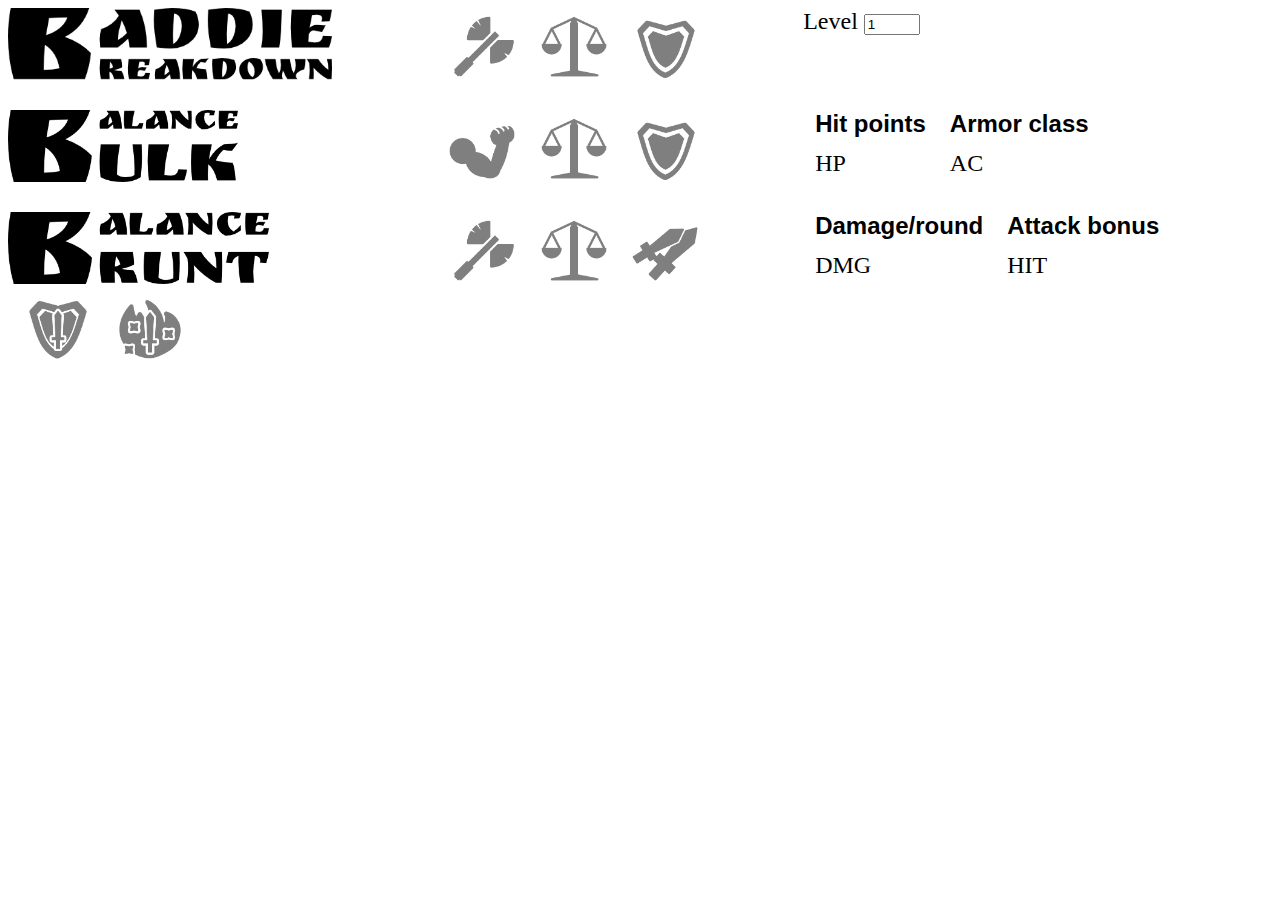
==== index.html @ 99aca8e4 "rename index page" ====
<!DOCTYPE html>
<html>

<head>
    <meta content="text/html" charset="UTF-8">
    <meta name="viewport" content="width-device-width, initial-scale=1.0">
    <title>Baddie Build and Get Hit!</title>
    <link rel="stylesheet" href="./styles.css">
    <link rel="shortcut icon" type="image/png" href="Icon Fist.png">
</head>

<body>
    <div id="calc_zone">
        <img class="quip" id="quip_level" src="Quip Level.png">

        <span id="focus_box_level">
            <label class="radio">
                <span class="radio_input">
                    <input type="radio" name="stat_focus" id="focus_off" onchange="update()">
                    <span class="radio_control"><img src="Icon Axe.png"></span>
                </span>
            </label>

            <label class="radio">
                <span class="radio_input">
                    <input type="radio" name="stat_focus" id="focus_mid" checked="y" onchange="update()">
                    <span class="radio_control"><img src="Icon Scales.png"></span>
                </span>
            </label>

            <label class="radio">
                <span class="radio_input">
                    <input type="radio" name="stat_focus" id="focus_def" onchange="update()">
                    <span class="radio_control"><img src="Icon Shield.png"></span>
                </span>
            </label>
        </span>

        <span id="entry_level" class="entry">
            <label for="level_input">Level</label>
            <input id="level_input" type="number" value=1 min=-3 max=30 step=1 onchange="update()">
        </span>

        <img class="quip" id="quip_def" src="Quip Bulk.png">

        <span id="focus_box_def">
            <label class="radio">
                <span class="radio_input">
                    <input type="radio" name="def_focus" id="focus_hp" onchange="update()">
                    <span class="radio_control"><img src="Icon Fist.png"></span>
                </span>
            </label>

            <label class="radio">
                <span class="radio_input">
                    <input type="radio" name="def_focus" id="focus_mid" checked="y" onchange="update()">
                    <span class="radio_control"><img src="Icon Scales.png"></span>
                </span>
            </label>

            <label class="radio">
                <span class="radio_input">
                    <input type="radio" name="def_focus" id="focus_ac" onchange="update()">
                    <span class="radio_control"><img src="Icon Shield.png"></span>
                </span>
            </label>
        </span>

        <span class="disp">
            <span class="labeled_val">
                <label class="label" id="label_hp">Hit points</label>
                <label class="value" id="hp_disp">HP</label>
            </span>

            <span class="labeled_val">
                <label class="label" id="label_ac">Armor class</label>
                <label class="value" id="ac_disp">AC</label>
            </span>
        </span>

        <img class="quip" id="quip_off" src="Quip Brunt.png">

        <span id="focus_box_off">
            <label class="radio">
                <span class="radio_input">
                    <input type="radio" name="off_focus" id="focus_dmg" onchange="update()">
                    <span class="radio_control"><img src="Icon Axe.png"></span>
                </span>
            </label>

            <label class="radio">
                <span class="radio_input">
                    <input type="radio" name="off_focus" id="focus_mid" checked="y" onchange="update()">
                    <span class="radio_control"><img src="Icon Scales.png"></span>
                </span>
            </label>

            <label class="radio">
                <span class="radio_input">
                    <input type="radio" name="off_focus" id="focus_hit" onchange="update()">
                    <span class="radio_control"><img src="Icon Daggers.png"></span>
                </span>
            </label>
        </span>

        <span class="disp">
            <span class="labeled_val">
                <label class="label" id="label_dmg">Damage/round</label>
                <label class="value" id="dmg_disp">DMG</label>
            </span>

            <span class="labeled_val">
                <label class="label" id="label_hit">Attack bonus</label>
                <label class="value" id="hit_disp">HIT</label>
            </span>
        </span>
    </div>

    <div id="sys_switch">
        <label class="radio">
            <span class="radio_input">
                <input type="radio" name="sys_switch" id="sys_lomag" onchange="update()" checked="y">
                <span class="radio_control"><img src="Icon Lowmagic.png"></span>
            </span>
        </label>

        <label class="radio">
            <span class="radio_input">
                <input type="radio" name="sys_switch" id="sys_himag" onchange="update()">
                <span class="radio_control"><img src="Icon Highmagic.png"></span>
            </span>
        </label>
    </div>

    <script src="./calc.js"></script>
</body>

</html>
---- styles.css ----
html {
    box-sizing: border-box;
    font-size: 2.4vw;
}

/* grid layout */

#calc_zone {
    display: grid;
    grid-template-columns: auto auto;
    grid-template-rows: auto auto auto auto auto auto;
    grid-template-areas:
        "quip_level buttons_level"
        ". entry_level"
        "quip_def buttons_def"
        ". disp_def"
        "quip_off buttons_off"
        ". disp_off";
    gap: 1rem 0;
}

#calc_zone > #quip_level {
    grid-area: quip_level;
}

#calc_zone > #quip_def {
    grid-area: quip_def;
}

#calc_zone > #quip_off {
    grid-area: quip_off;
}

#calc_zone > #focus_box_level {
    grid-area: buttons_level;
}

#calc_zone > #focus_box_def {
    grid-area: buttons_def;
}

#calc_zone > #focus_box_off {
    grid-area: buttons_off;
}

#calc_zone > #entry_level {
    grid-area: entry_level;
}

#calc_zone > #disp_def {
    grid-area: disp_def;
}

#calc_zone > #disp_off {
    grid-area: disp_off;
}

@media all and (min-width: 1000px) {
    html { font-size: 24px; }
    #calc_zone {
        grid-template-columns: auto auto auto;
        grid-template-rows: auto auto auto;
        grid-template-areas:
            "quip_level buttons_level entry_level"
            "quip_def buttons_def disp_def"
            "quip_off buttons_off disp_off";
    }
}
@media all and (max-width: 520px) {
    html{ font-size: 18px; }
    #calc_zone {
        grid-template-columns: auto;
        grid-template-rows: auto auto auto auto auto auto auto auto auto;
        grid-template-areas:
            "quip_level"
            "buttons_level"
            "entry_level"
            "quip_def"
            "buttons_def"
            "disp_def"
            "quip_off"
            "buttons_off"
            "disp_off";
    }
}

/* TODO remove */
/* div {
    border: 1px solid salmon;
}
span {
    border: 1px solid dodgerblue;
} */

/* styling */

#calc_zone > .quip {
    height: 3rem;
}

#calc_zone > .disp {
    display: flex;
}

#calc_zone > .disp > .labeled_val {
    display: grid;
    margin: 0 0.5rem;
    grid-template-columns: auto;
    grid-template-rows: auto auto;
}

#calc_zone > .disp > .labeled_val > .label {
    font-family: Arial, Helvetica, sans-serif;
    font-weight: bolder;
}

/*
    radio buttons, and everything
    tangentially related
*/

@keyframes button_hover_fade_in {
    to { opacity: 100%; }
}

@keyframes button_check_fade_in {
    to { opacity: 100%; background-color: pink; border-radius: 1rem; }
}

.radio > .radio_input > .radio_control {
    display: inline-block;
    opacity: 50%;
    border-radius: 2rem;
}

.radio > .radio_input > .radio_control > img {
    width: 3rem;
}

.radio > .radio_input > input:hover + .radio_control {
    animation: button_hover_fade_in 200ms;
    animation-fill-mode: forwards;
}

.radio > .radio_input > input:checked + .radio_control {
    animation: button_check_fade_in 200ms;
    animation-fill-mode: forwards;
}

.radio > .radio_input > input {
    opacity: 0;
    width: 0;
    height: 0;
}
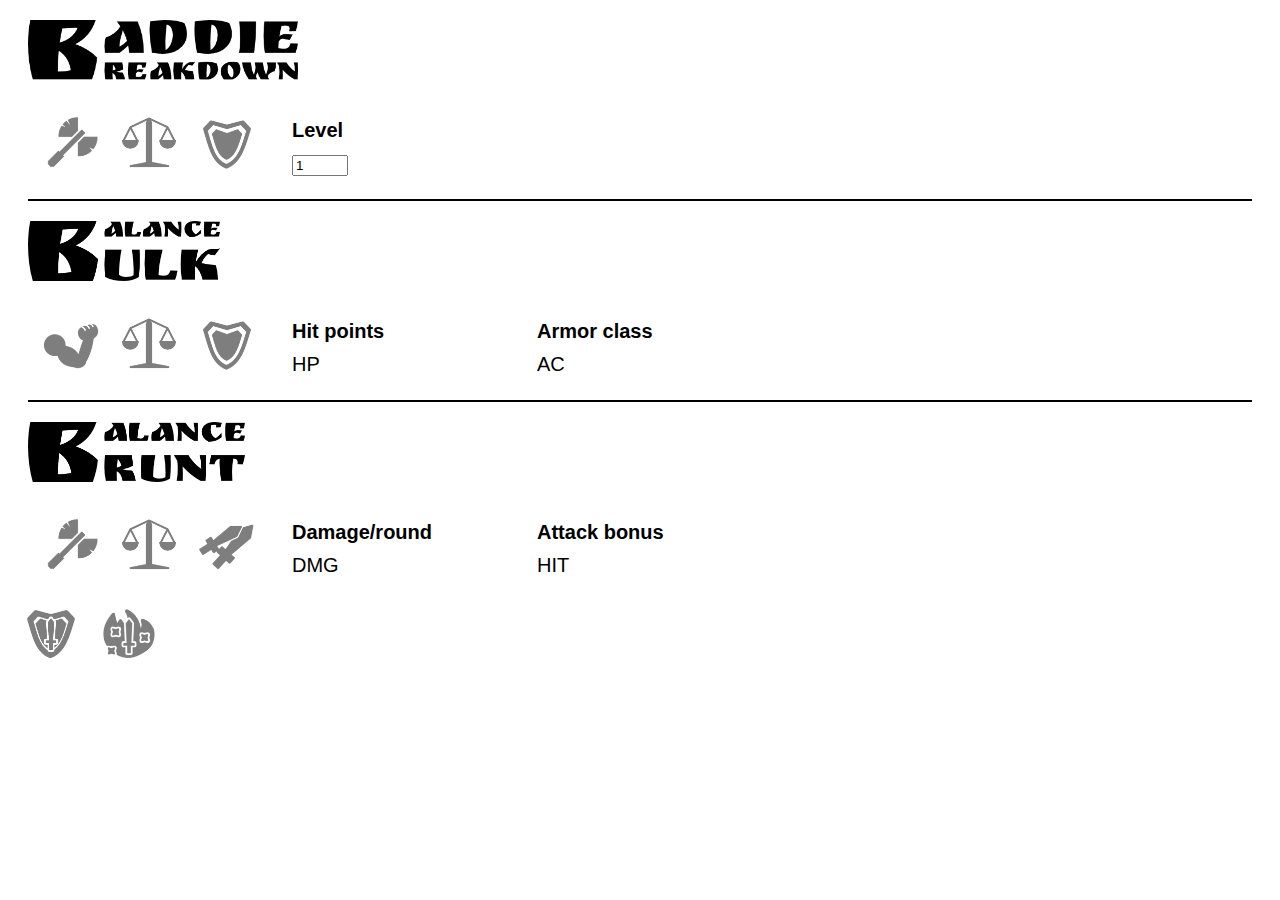
==== commit b4700cd7: "more styling" ====
--- a/index.html
+++ b/index.html
@@ -10,110 +10,116 @@
 </head>
 
 <body>
-    <div id="calc_zone">
-        <img class="quip" id="quip_level" src="Quip Level.png">
+    <div id="calculator">
+        <div class="calc_zone">
+            <img class="quip" id="quip_level" src="Quip Level.png">
 
-        <span id="focus_box_level">
-            <label class="radio">
-                <span class="radio_input">
-                    <input type="radio" name="stat_focus" id="focus_off" onchange="update()">
-                    <span class="radio_control"><img src="Icon Axe.png"></span>
-                </span>
-            </label>
+            <span class="focus_box">
+                <label class="radio">
+                    <span class="radio_input">
+                        <input type="radio" name="stat_focus" id="focus_off" onchange="update()">
+                        <span class="radio_control"><img src="Icon Axe.png"></span>
+                    </span>
+                </label>
 
-            <label class="radio">
-                <span class="radio_input">
-                    <input type="radio" name="stat_focus" id="focus_mid" checked="y" onchange="update()">
-                    <span class="radio_control"><img src="Icon Scales.png"></span>
-                </span>
-            </label>
+                <label class="radio">
+                    <span class="radio_input">
+                        <input type="radio" name="stat_focus" id="focus_mid" checked="y" onchange="update()">
+                        <span class="radio_control"><img src="Icon Scales.png"></span>
+                    </span>
+                </label>
 
-            <label class="radio">
-                <span class="radio_input">
-                    <input type="radio" name="stat_focus" id="focus_def" onchange="update()">
-                    <span class="radio_control"><img src="Icon Shield.png"></span>
-                </span>
-            </label>
-        </span>
-
-        <span id="entry_level" class="entry">
-            <label for="level_input">Level</label>
-            <input id="level_input" type="number" value=1 min=-3 max=30 step=1 onchange="update()">
-        </span>
-
-        <img class="quip" id="quip_def" src="Quip Bulk.png">
-
-        <span id="focus_box_def">
-            <label class="radio">
-                <span class="radio_input">
-                    <input type="radio" name="def_focus" id="focus_hp" onchange="update()">
-                    <span class="radio_control"><img src="Icon Fist.png"></span>
-                </span>
-            </label>
-
-            <label class="radio">
-                <span class="radio_input">
-                    <input type="radio" name="def_focus" id="focus_mid" checked="y" onchange="update()">
-                    <span class="radio_control"><img src="Icon Scales.png"></span>
-                </span>
-            </label>
-
-            <label class="radio">
-                <span class="radio_input">
-                    <input type="radio" name="def_focus" id="focus_ac" onchange="update()">
-                    <span class="radio_control"><img src="Icon Shield.png"></span>
-                </span>
-            </label>
-        </span>
-
-        <span class="disp">
-            <span class="labeled_val">
-                <label class="label" id="label_hp">Hit points</label>
-                <label class="value" id="hp_disp">HP</label>
+                <label class="radio">
+                    <span class="radio_input">
+                        <input type="radio" name="stat_focus" id="focus_def" onchange="update()">
+                        <span class="radio_control"><img src="Icon Shield.png"></span>
+                    </span>
+                </label>
             </span>
 
-            <span class="labeled_val">
-                <label class="label" id="label_ac">Armor class</label>
-                <label class="value" id="ac_disp">AC</label>
+            <span id="entry_level">
+                <label for="level_input" id=>Level</label>
+                <input id="level_input" type="number" value=1 min=-3 max=30 step=1 onchange="update()">
             </span>
-        </span>
+        </div>
 
-        <img class="quip" id="quip_off" src="Quip Brunt.png">
+        <div class="calc_zone">
+            <img class="quip" id="quip_def" src="Quip Bulk.png">
 
-        <span id="focus_box_off">
-            <label class="radio">
-                <span class="radio_input">
-                    <input type="radio" name="off_focus" id="focus_dmg" onchange="update()">
-                    <span class="radio_control"><img src="Icon Axe.png"></span>
-                </span>
-            </label>
+            <span class="focus_box">
+                <label class="radio">
+                    <span class="radio_input">
+                        <input type="radio" name="def_focus" id="focus_hp" onchange="update()">
+                        <span class="radio_control"><img src="Icon Fist.png"></span>
+                    </span>
+                </label>
 
-            <label class="radio">
-                <span class="radio_input">
-                    <input type="radio" name="off_focus" id="focus_mid" checked="y" onchange="update()">
-                    <span class="radio_control"><img src="Icon Scales.png"></span>
-                </span>
-            </label>
+                <label class="radio">
+                    <span class="radio_input">
+                        <input type="radio" name="def_focus" id="focus_mid" checked="y" onchange="update()">
+                        <span class="radio_control"><img src="Icon Scales.png"></span>
+                    </span>
+                </label>
 
-            <label class="radio">
-                <span class="radio_input">
-                    <input type="radio" name="off_focus" id="focus_hit" onchange="update()">
-                    <span class="radio_control"><img src="Icon Daggers.png"></span>
-                </span>
-            </label>
-        </span>
-
-        <span class="disp">
-            <span class="labeled_val">
-                <label class="label" id="label_dmg">Damage/round</label>
-                <label class="value" id="dmg_disp">DMG</label>
+                <label class="radio">
+                    <span class="radio_input">
+                        <input type="radio" name="def_focus" id="focus_ac" onchange="update()">
+                        <span class="radio_control"><img src="Icon Shield.png"></span>
+                    </span>
+                </label>
             </span>
 
-            <span class="labeled_val">
-                <label class="label" id="label_hit">Attack bonus</label>
-                <label class="value" id="hit_disp">HIT</label>
+            <span class="disp">
+                <span class="labeled_val">
+                    <label class="label" id="label_hp">Hit points</label>
+                    <label class="value" id="hp_disp">HP</label>
+                </span>
+
+                <span class="labeled_val">
+                    <label class="label" id="label_ac">Armor class</label>
+                    <label class="value" id="ac_disp">AC</label>
+                </span>
             </span>
-        </span>
+        </div>
+
+        <div class="calc_zone">
+            <img class="quip" id="quip_off" src="Quip Brunt.png">
+
+            <span class="focus_box">
+                <label class="radio">
+                    <span class="radio_input">
+                        <input type="radio" name="off_focus" id="focus_dmg" onchange="update()">
+                        <span class="radio_control"><img src="Icon Axe.png"></span>
+                    </span>
+                </label>
+
+                <label class="radio">
+                    <span class="radio_input">
+                        <input type="radio" name="off_focus" id="focus_mid" checked="y" onchange="update()">
+                        <span class="radio_control"><img src="Icon Scales.png"></span>
+                    </span>
+                </label>
+
+                <label class="radio">
+                    <span class="radio_input">
+                        <input type="radio" name="off_focus" id="focus_hit" onchange="update()">
+                        <span class="radio_control"><img src="Icon Daggers.png"></span>
+                    </span>
+                </label>
+            </span>
+
+            <span class="disp">
+                <span class="labeled_val">
+                    <label class="label" id="label_dmg">Damage/round</label>
+                    <label class="value" id="dmg_disp">DMG</label>
+                </span>
+
+                <span class="labeled_val">
+                    <label class="label" id="label_hit">Attack bonus</label>
+                    <label class="value" id="hit_disp">HIT</label>
+                </span>
+            </span>
+        </div>
     </div>
 
     <div id="sys_switch">
--- a/styles.css
+++ b/styles.css
@@ -1,117 +1,72 @@
 html {
     box-sizing: border-box;
-    font-size: 2.4vw;
+    font-size: 2vw;
 }
 
 /* grid layout */
 
-#calc_zone {
-    display: grid;
-    grid-template-columns: auto auto;
-    grid-template-rows: auto auto auto auto auto auto;
-    grid-template-areas:
-        "quip_level buttons_level"
-        ". entry_level"
-        "quip_def buttons_def"
-        ". disp_def"
-        "quip_off buttons_off"
-        ". disp_off";
-    gap: 1rem 0;
+#calculator {
+    margin: 1rem;
 }
 
-#calc_zone > #quip_level {
-    grid-area: quip_level;
+#calculator > .calc_zone {
+    display: block;
 }
 
-#calc_zone > #quip_def {
-    grid-area: quip_def;
+#calculator > .calc_zone + .calc_zone {
+    margin: 1rem 0 0 0;
+    padding: 1rem 0 0 0;
+    border-top: 0.1rem solid black;
 }
 
-#calc_zone > #quip_off {
-    grid-area: quip_off;
+#calculator > .calc_zone > .quip {
+    display: block;
+    height: 3rem;
+    margin: 0 0 1.5rem 0;
 }
 
-#calc_zone > #focus_box_level {
-    grid-area: buttons_level;
+#calculator > .calc_zone > .focus_box {
+    display: inline-block;
 }
 
-#calc_zone > #focus_box_def {
-    grid-area: buttons_def;
+#calculator > .calc_zone > .disp {
+    display: inline-block;
+    height: 3rem;
+    padding: 0 0 0 1.5rem;
 }
 
-#calc_zone > #focus_box_off {
-    grid-area: buttons_off;
+#calculator > .calc_zone > #entry_level {
+    display: inline-block;
+    width: 12rem;
+    height: 3rem;
+    padding: 0 0 0 1.5rem;
+    font-family: Arial, Helvetica, sans-serif;
 }
 
-#calc_zone > #entry_level {
-    grid-area: entry_level;
+#calculator > .calc_zone > #entry_level > label {
+    display: block;
+    padding: 0 0 0.5rem 0;
+    font-weight: bolder;
 }
 
-#calc_zone > #disp_def {
-    grid-area: disp_def;
+#calculator > .calc_zone > .disp > .labeled_val {
+    display: inline-block;
+    width: 12rem;
+    font-family: Arial, Helvetica, sans-serif;
 }
 
-#calc_zone > #disp_off {
-    grid-area: disp_off;
+#calculator > .calc_zone > .disp > .labeled_val > .label {
+    display: block;
+    padding: 0 0 0.5rem 0;
+    font-weight: bolder;
 }
 
 @media all and (min-width: 1000px) {
-    html { font-size: 24px; }
-    #calc_zone {
-        grid-template-columns: auto auto auto;
-        grid-template-rows: auto auto auto;
-        grid-template-areas:
-            "quip_level buttons_level entry_level"
-            "quip_def buttons_def disp_def"
-            "quip_off buttons_off disp_off";
-    }
-}
-@media all and (max-width: 520px) {
-    html{ font-size: 18px; }
-    #calc_zone {
-        grid-template-columns: auto;
-        grid-template-rows: auto auto auto auto auto auto auto auto auto;
-        grid-template-areas:
-            "quip_level"
-            "buttons_level"
-            "entry_level"
-            "quip_def"
-            "buttons_def"
-            "disp_def"
-            "quip_off"
-            "buttons_off"
-            "disp_off";
-    }
+    html { font-size: 20px; }
 }
 
-/* TODO remove */
-/* div {
-    border: 1px solid salmon;
-}
-span {
-    border: 1px solid dodgerblue;
-} */
-
-/* styling */
-
-#calc_zone > .quip {
-    height: 3rem;
-}
-
-#calc_zone > .disp {
-    display: flex;
-}
-
-#calc_zone > .disp > .labeled_val {
-    display: grid;
-    margin: 0 0.5rem;
-    grid-template-columns: auto;
-    grid-template-rows: auto auto;
-}
-
-#calc_zone > .disp > .labeled_val > .label {
-    font-family: Arial, Helvetica, sans-serif;
-    font-weight: bolder;
+@media all and (max-width: 520px) {
+    html { font-size: 18px; }
 }
 
 /*
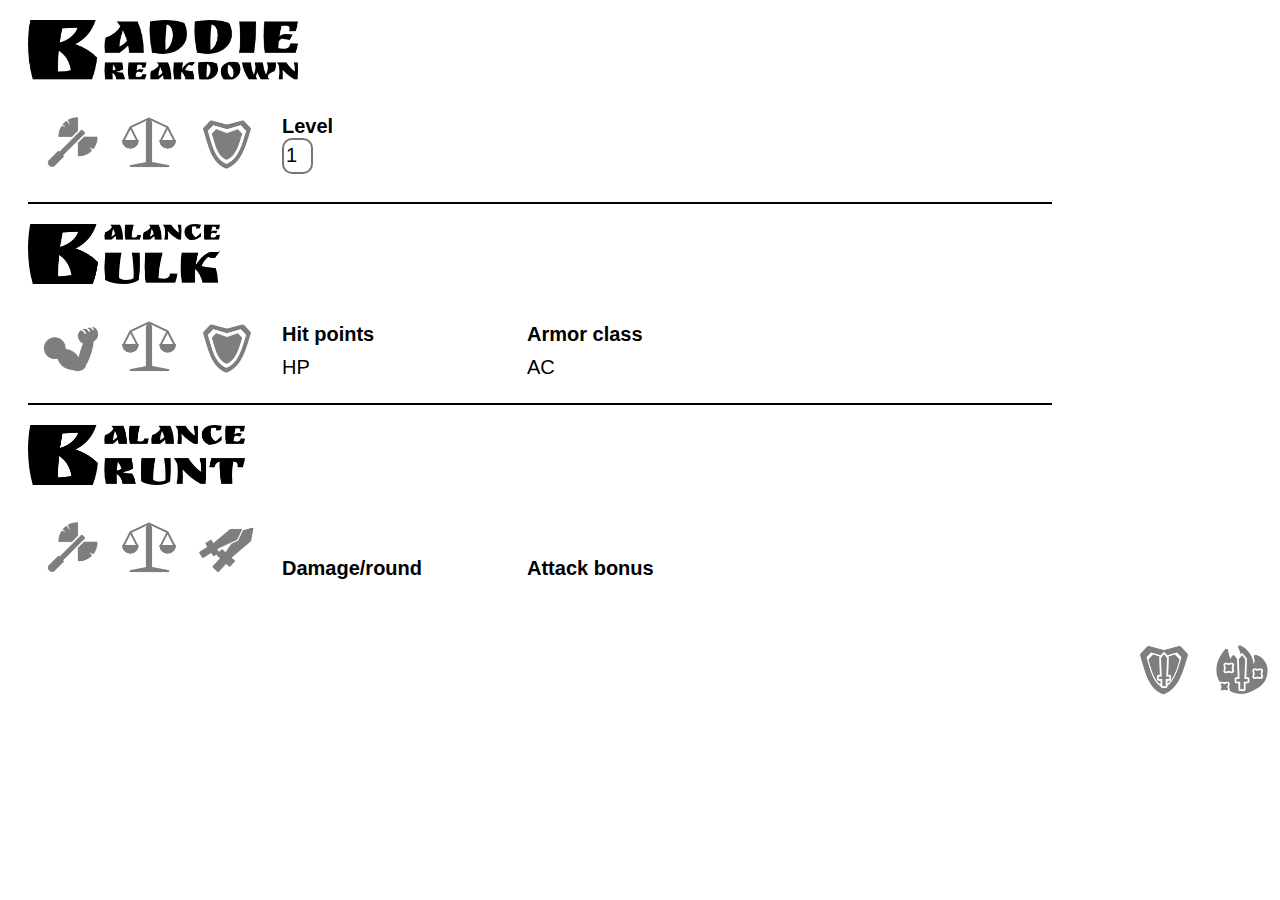
==== commit b6cf88a2: "basic styling for now" ====
--- a/index.html
+++ b/index.html
@@ -12,43 +12,43 @@
 <body>
     <div id="calculator">
         <div class="calc_zone">
-            <img class="quip" id="quip_level" src="Quip Level.png">
+            <img class="quip" id="quip_level" src="Quip Level.png" title="Break down your primary abilities.">
 
             <span class="focus_box">
                 <label class="radio">
-                    <span class="radio_input">
+                    <span class="radio_input" title="Boost bruising, lose bulk.">
                         <input type="radio" name="stat_focus" id="focus_off" onchange="update()">
                         <span class="radio_control"><img src="Icon Axe.png"></span>
                     </span>
                 </label>
 
                 <label class="radio">
-                    <span class="radio_input">
+                    <span class="radio_input" title="Balance bulk and bruising.">
                         <input type="radio" name="stat_focus" id="focus_mid" checked="y" onchange="update()">
                         <span class="radio_control"><img src="Icon Scales.png"></span>
                     </span>
                 </label>
 
                 <label class="radio">
-                    <span class="radio_input">
+                    <span class="radio_input" title="Boost bulk, lose bruising.">
                         <input type="radio" name="stat_focus" id="focus_def" onchange="update()">
                         <span class="radio_control"><img src="Icon Shield.png"></span>
                     </span>
                 </label>
             </span>
 
-            <span id="entry_level">
+            <div id="entry_level">
                 <label for="level_input" id=>Level</label>
-                <input id="level_input" type="number" value=1 min=-3 max=30 step=1 onchange="update()">
-            </span>
+                <input id="level_input" type="number" value=1 min=-3 max=30 step=1 onchange="update()" placeholder="Between -3 and 30...">
+            </div>
         </div>
 
         <div class="calc_zone">
-            <img class="quip" id="quip_def" src="Quip Bulk.png">
+            <img class="quip" id="quip_def" src="Quip Bulk.png" title="How's your backbone?">
 
             <span class="focus_box">
                 <label class="radio">
-                    <span class="radio_input">
+                    <span class="radio_input" title="Easy to hit, but beefy.">
                         <input type="radio" name="def_focus" id="focus_hp" onchange="update()">
                         <span class="radio_control"><img src="Icon Fist.png"></span>
                     </span>
@@ -56,13 +56,13 @@
 
                 <label class="radio">
                     <span class="radio_input">
-                        <input type="radio" name="def_focus" id="focus_mid" checked="y" onchange="update()">
+                        <input type="radio" name="def_focus" id="focus_mid" checked="y" onchange="update()" title="I like both.">
                         <span class="radio_control"><img src="Icon Scales.png"></span>
                     </span>
                 </label>
 
                 <label class="radio">
-                    <span class="radio_input">
+                    <span class="radio_input" title="I block like the best.">
                         <input type="radio" name="def_focus" id="focus_ac" onchange="update()">
                         <span class="radio_control"><img src="Icon Shield.png"></span>
                     </span>
@@ -83,25 +83,25 @@
         </div>
 
         <div class="calc_zone">
-            <img class="quip" id="quip_off" src="Quip Brunt.png">
+            <img class="quip" id="quip_off" src="Quip Brunt.png" title="How's your attack?">
 
             <span class="focus_box">
                 <label class="radio">
-                    <span class="radio_input">
+                    <span class="radio_input" title="When I hit, I bash 'em hard.">
                         <input type="radio" name="off_focus" id="focus_dmg" onchange="update()">
                         <span class="radio_control"><img src="Icon Axe.png"></span>
                     </span>
                 </label>
 
                 <label class="radio">
-                    <span class="radio_input">
+                    <span class="radio_input" title="I strike a balance.">
                         <input type="radio" name="off_focus" id="focus_mid" checked="y" onchange="update()">
                         <span class="radio_control"><img src="Icon Scales.png"></span>
                     </span>
                 </label>
 
                 <label class="radio">
-                    <span class="radio_input">
+                    <span class="radio_input" title="A steady barrage of cuts 'n jabs">
                         <input type="radio" name="off_focus" id="focus_hit" onchange="update()">
                         <span class="radio_control"><img src="Icon Daggers.png"></span>
                     </span>
@@ -111,19 +111,19 @@
             <span class="disp">
                 <span class="labeled_val">
                     <label class="label" id="label_dmg">Damage/round</label>
-                    <label class="value" id="dmg_disp">DMG</label>
+                    <label class="value" id="dmg_disp"></label>
                 </span>
 
                 <span class="labeled_val">
                     <label class="label" id="label_hit">Attack bonus</label>
-                    <label class="value" id="hit_disp">HIT</label>
+                    <label class="value" id="hit_disp"></label>
                 </span>
             </span>
         </div>
     </div>
 
     <div id="sys_switch">
-        <label class="radio">
+        <label class="radio" title="No major magic items, just like the book intended.">
             <span class="radio_input">
                 <input type="radio" name="sys_switch" id="sys_lomag" onchange="update()" checked="y">
                 <span class="radio_control"><img src="Icon Lowmagic.png"></span>
@@ -131,7 +131,7 @@
         </label>
 
         <label class="radio">
-            <span class="radio_input">
+            <span class="radio_input" title="Big magic items, make it flashy!">
                 <input type="radio" name="sys_switch" id="sys_himag" onchange="update()">
                 <span class="radio_control"><img src="Icon Highmagic.png"></span>
             </span>
--- a/styles.css
+++ b/styles.css
@@ -7,6 +7,7 @@
 
 #calculator {
     margin: 1rem;
+    width: 80vw;
 }
 
 #calculator > .calc_zone {
@@ -27,32 +28,53 @@
 
 #calculator > .calc_zone > .focus_box {
     display: inline-block;
+    padding: 0 1rem 0 0;
 }
 
 #calculator > .calc_zone > .disp {
     display: inline-block;
     height: 3rem;
-    padding: 0 0 0 1.5rem;
 }
 
 #calculator > .calc_zone > #entry_level {
     display: inline-block;
-    width: 12rem;
-    height: 3rem;
-    padding: 0 0 0 1.5rem;
-    font-family: Arial, Helvetica, sans-serif;
+    font-family: Helvetica, Arial, sans-serif;
+    position: relative;
+    top: -0.4rem;
 }
 
 #calculator > .calc_zone > #entry_level > label {
     display: block;
-    padding: 0 0 0.5rem 0;
     font-weight: bolder;
 }
+
+#calculator > .calc_zone > #entry_level > input {
+    display: block;
+    height: 1.5rem;
+    font-family: Helvetica, Arial, sans-serif;
+    font-size: 1rem;
+    outline: none;
+    border-radius: 0.5rem;
+    border-style: solid;
+}
+
+#calculator > .calc_zone > #entry_level > input:invalid {
+    border: 0.1rem solid tomato;
+}
+
+#calculator > .calc_zone > #entry_level > input {
+    appearance: textfield;
+}
+
+#calculator > .calc_zone > #entry_level > input::-webkit-outer-spin-button, input::-webkit-inner-spin-button {
+    appearance: none;
+}
+
 
 #calculator > .calc_zone > .disp > .labeled_val {
     display: inline-block;
     width: 12rem;
-    font-family: Arial, Helvetica, sans-serif;
+    font-family: Helvetica, Arial, sans-serif;
 }
 
 #calculator > .calc_zone > .disp > .labeled_val > .label {
@@ -67,6 +89,23 @@
 
 @media all and (max-width: 520px) {
     html { font-size: 18px; }
+    #calculator > .calc_zone > #entry_level,
+    #calculator > .calc_zone > .disp > .labeled_val {
+        padding: 1.5rem 0 0 0;
+    }
+    #calculator > .calc_zone > .disp > .labeled_val + .labeled_val {
+        padding: 0.5rem 0 0 0;
+    }
+    #calculator > .calc_zone > #entry_level > label,
+    #calculator > .calc_zone > #entry_level > input,
+    #calculator > .calc_zone > .disp > .labeled_val > .label {
+        display: inline;
+    }
+}
+
+#sys_switch {
+    display: block;
+    float: right;
 }
 
 /*
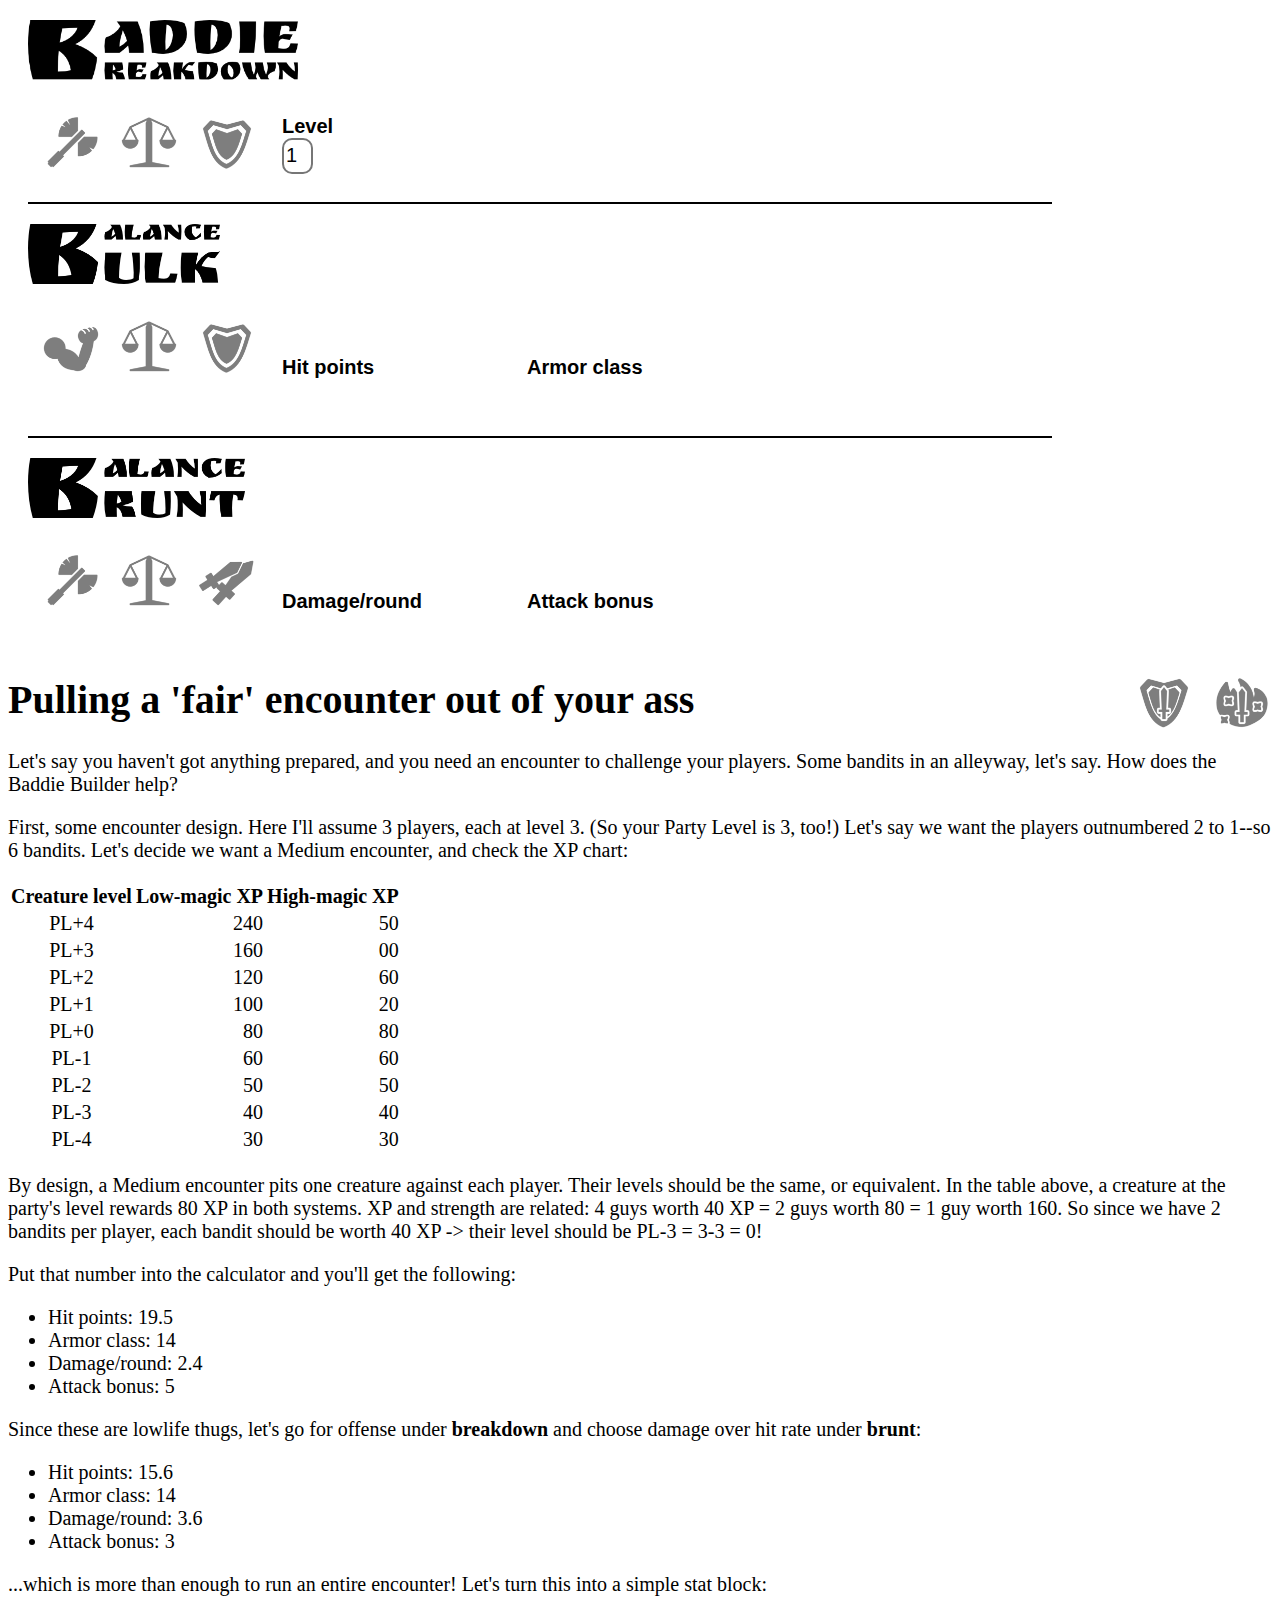
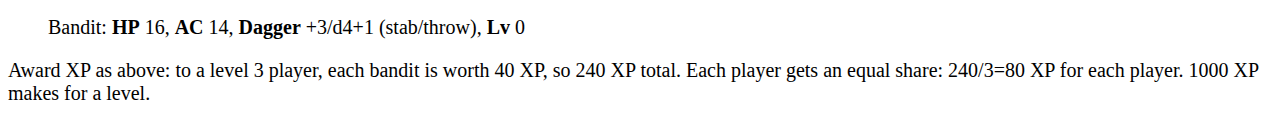
==== commit 97df9848: "add a quick example" ====
--- a/index.html
+++ b/index.html
@@ -72,12 +72,12 @@
             <span class="disp">
                 <span class="labeled_val">
                     <label class="label" id="label_hp">Hit points</label>
-                    <label class="value" id="hp_disp">HP</label>
+                    <label class="value" id="hp_disp"></label> <!-- TODO default labels -->
                 </span>
 
                 <span class="labeled_val">
                     <label class="label" id="label_ac">Armor class</label>
-                    <label class="value" id="ac_disp">AC</label>
+                    <label class="value" id="ac_disp"></label> <!-- TODO default labels -->
                 </span>
             </span>
         </div>
@@ -111,12 +111,12 @@
             <span class="disp">
                 <span class="labeled_val">
                     <label class="label" id="label_dmg">Damage/round</label>
-                    <label class="value" id="dmg_disp"></label>
+                    <label class="value" id="dmg_disp"></label> <!-- TODO default labels -->
                 </span>
 
                 <span class="labeled_val">
                     <label class="label" id="label_hit">Attack bonus</label>
-                    <label class="value" id="hit_disp"></label>
+                    <label class="value" id="hit_disp"></label> <!-- TODO default labels -->
                 </span>
             </span>
         </div>
@@ -138,6 +138,97 @@
         </label>
     </div>
 
+    <!-- Quick Markdown-generated example -->
+    <h1 id="pulling-a-fair-encounter-out-of-your-ass">Pulling a 'fair' encounter out of your ass</h1>
+    <p>Let's say you haven't got anything prepared, and you need an encounter to challenge your players. Some bandits in an
+        alleyway, let's say. How does the Baddie Builder help?</p>
+    <p>First, some encounter design. Here I'll assume 3 players, each at level 3. (So your Party Level is 3, too!) Let's say
+        we want the players outnumbered 2 to 1--so 6 bandits. Let's decide we want a Medium encounter, and check the XP
+        chart:</p>
+    <table>
+        <thead>
+            <tr>
+                <th style="text-align:center">Creature level</th>
+                <th style="text-align:right">Low-magic XP</th>
+                <th style="text-align:right">High-magic XP</th>
+            </tr>
+        </thead>
+        <tbody>
+            <tr>
+                <td style="text-align:center">PL+4</td>
+                <td style="text-align:right">240</td>
+                <td style="text-align:right">50</td>
+            </tr>
+            <tr>
+                <td style="text-align:center">PL+3</td>
+                <td style="text-align:right">160</td>
+                <td style="text-align:right">00</td>
+            </tr>
+            <tr>
+                <td style="text-align:center">PL+2</td>
+                <td style="text-align:right">120</td>
+                <td style="text-align:right">60</td>
+            </tr>
+            <tr>
+                <td style="text-align:center">PL+1</td>
+                <td style="text-align:right">100</td>
+                <td style="text-align:right">20</td>
+            </tr>
+            <tr>
+                <td style="text-align:center">PL+0</td>
+                <td style="text-align:right">80</td>
+                <td style="text-align:right">80</td>
+            </tr>
+            <tr>
+                <td style="text-align:center">PL-1</td>
+                <td style="text-align:right">60</td>
+                <td style="text-align:right">60</td>
+            </tr>
+            <tr>
+                <td style="text-align:center">PL-2</td>
+                <td style="text-align:right">50</td>
+                <td style="text-align:right">50</td>
+            </tr>
+            <tr>
+                <td style="text-align:center">PL-3</td>
+                <td style="text-align:right">40</td>
+                <td style="text-align:right">40</td>
+            </tr>
+            <tr>
+                <td style="text-align:center">PL-4</td>
+                <td style="text-align:right">30</td>
+                <td style="text-align:right">30</td>
+            </tr>
+        </tbody>
+    </table>
+    <p>By design, a Medium encounter pits one creature against each player. Their levels should be the same, or equivalent.
+        In the table above, a creature at the party's level rewards 80 XP in both systems. XP and strength are related: 4
+        guys worth 40 XP = 2 guys worth 80 = 1 guy worth 160. So since we have 2 bandits per player, each bandit should be
+        worth 40 XP -&gt; their level should be PL-3 = 3-3 = 0!</p>
+    <p>Put that number into the calculator and you'll get the following:</p>
+    <ul>
+        <li>Hit points: 19.5</li>
+        <li>Armor class: 14</li>
+        <li>Damage/round: 2.4</li>
+        <li>Attack bonus: 5</li>
+    </ul>
+    <p>Since these are lowlife thugs, let's go for offense under <strong>breakdown</strong> and choose damage over hit rate
+        under <strong>brunt</strong>:</p>
+    <ul>
+        <li>Hit points: 15.6</li>
+        <li>Armor class: 14</li>
+        <li>Damage/round: 3.6</li>
+        <li>Attack bonus: 3</li>
+    </ul>
+    <p>...which is more than enough to run an entire encounter! Let's turn this into a simple stat block:</p>
+    <blockquote>
+        <p>Bandit: <strong>HP</strong> 16, <strong>AC</strong> 14, <strong>Dagger</strong> +3/d4+1 (stab/throw),
+            <strong>Lv</strong> 0
+        </p>
+    </blockquote>
+    <p>Award XP as above: to a level 3 player, each bandit is worth 40 XP, so 240 XP total. Each player gets an equal share:
+        240/3=80 XP for each player. 1000 XP makes for a level.</p>
+
     <script src="./calc.js"></script>
 </body>
 
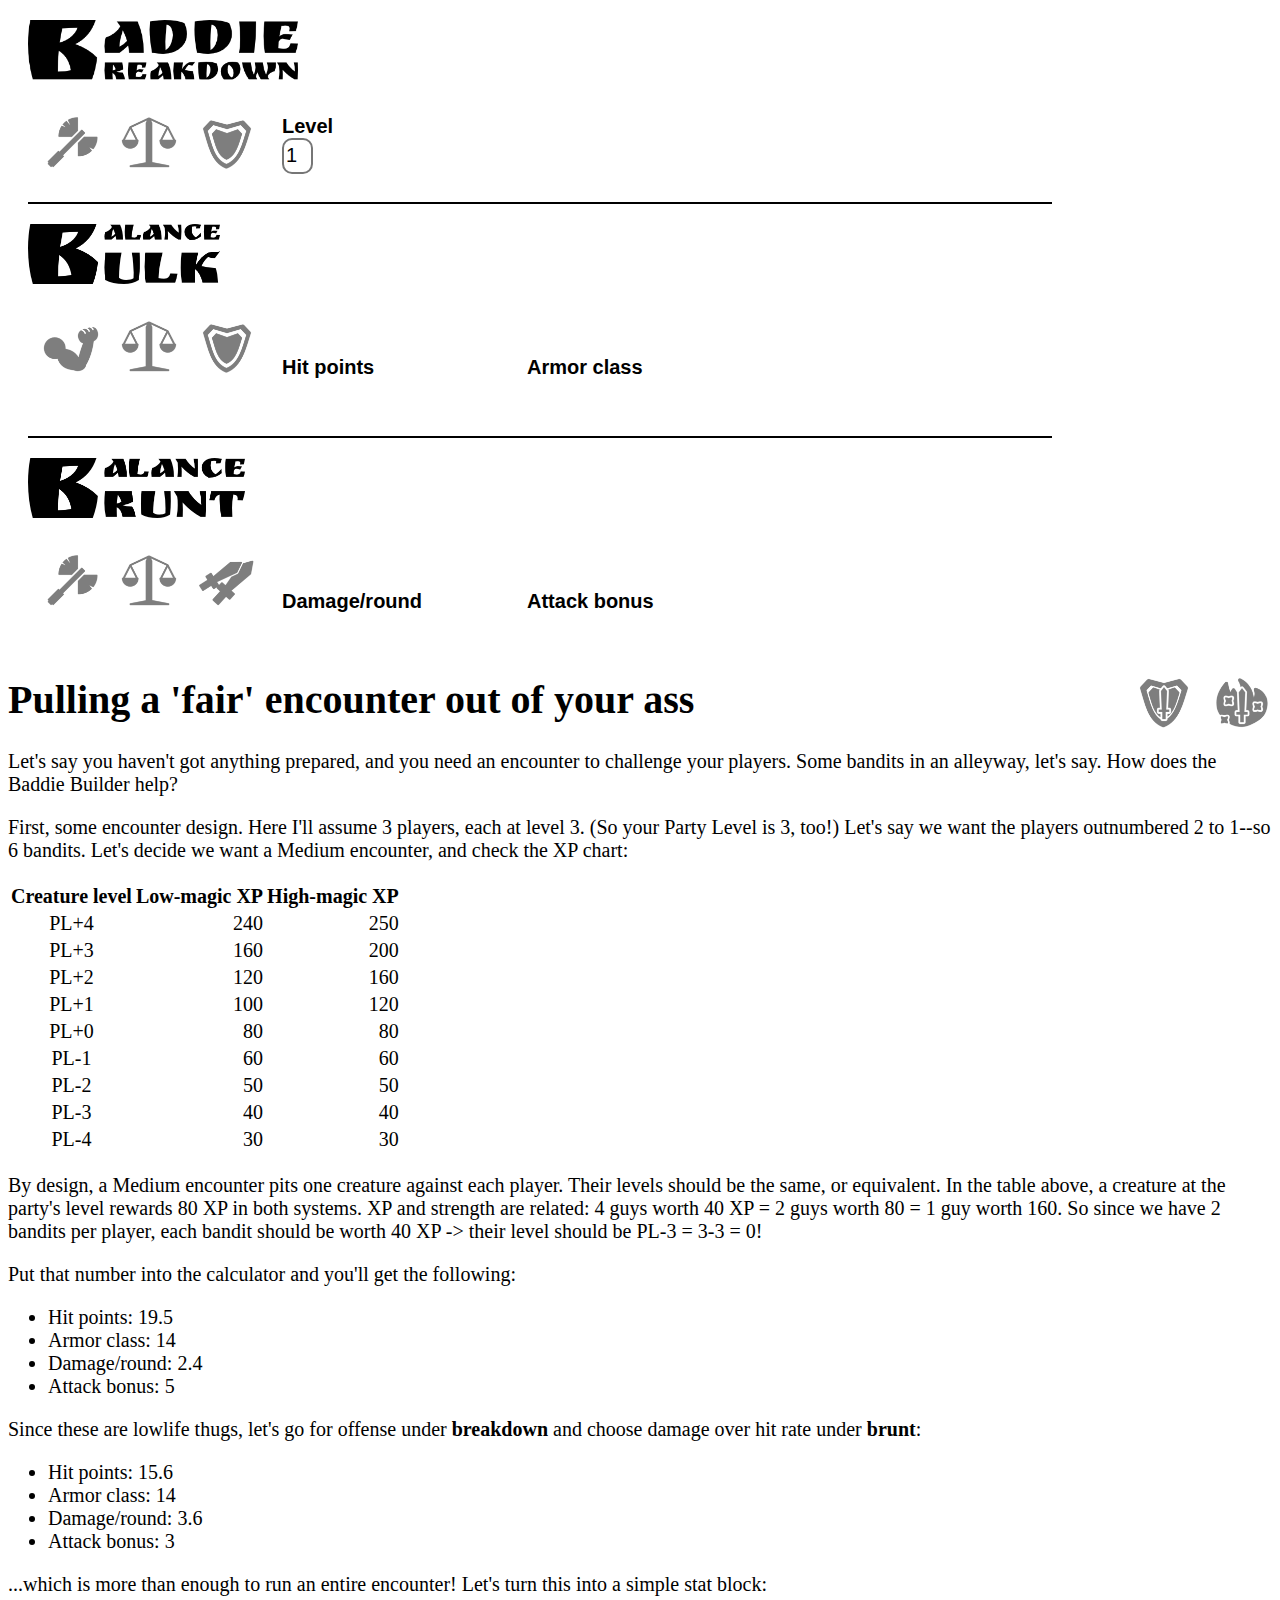
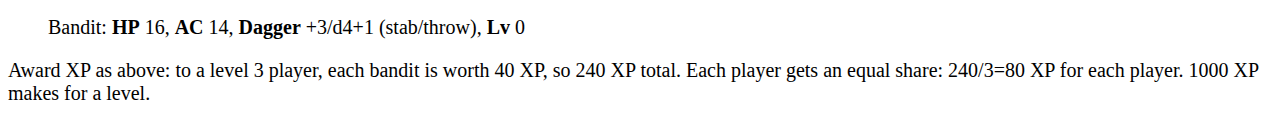
==== commit e24ac3a4: "fix high-magic xp values" ====
--- a/index.html
+++ b/index.html
@@ -157,22 +157,22 @@
             <tr>
                 <td style="text-align:center">PL+4</td>
                 <td style="text-align:right">240</td>
-                <td style="text-align:right">50</td>
+                <td style="text-align:right">250</td>
             </tr>
             <tr>
                 <td style="text-align:center">PL+3</td>
                 <td style="text-align:right">160</td>
-                <td style="text-align:right">00</td>
+                <td style="text-align:right">200</td>
             </tr>
             <tr>
                 <td style="text-align:center">PL+2</td>
                 <td style="text-align:right">120</td>
-                <td style="text-align:right">60</td>
+                <td style="text-align:right">160</td>
             </tr>
             <tr>
                 <td style="text-align:center">PL+1</td>
                 <td style="text-align:right">100</td>
-                <td style="text-align:right">20</td>
+                <td style="text-align:right">120</td>
             </tr>
             <tr>
                 <td style="text-align:center">PL+0</td>
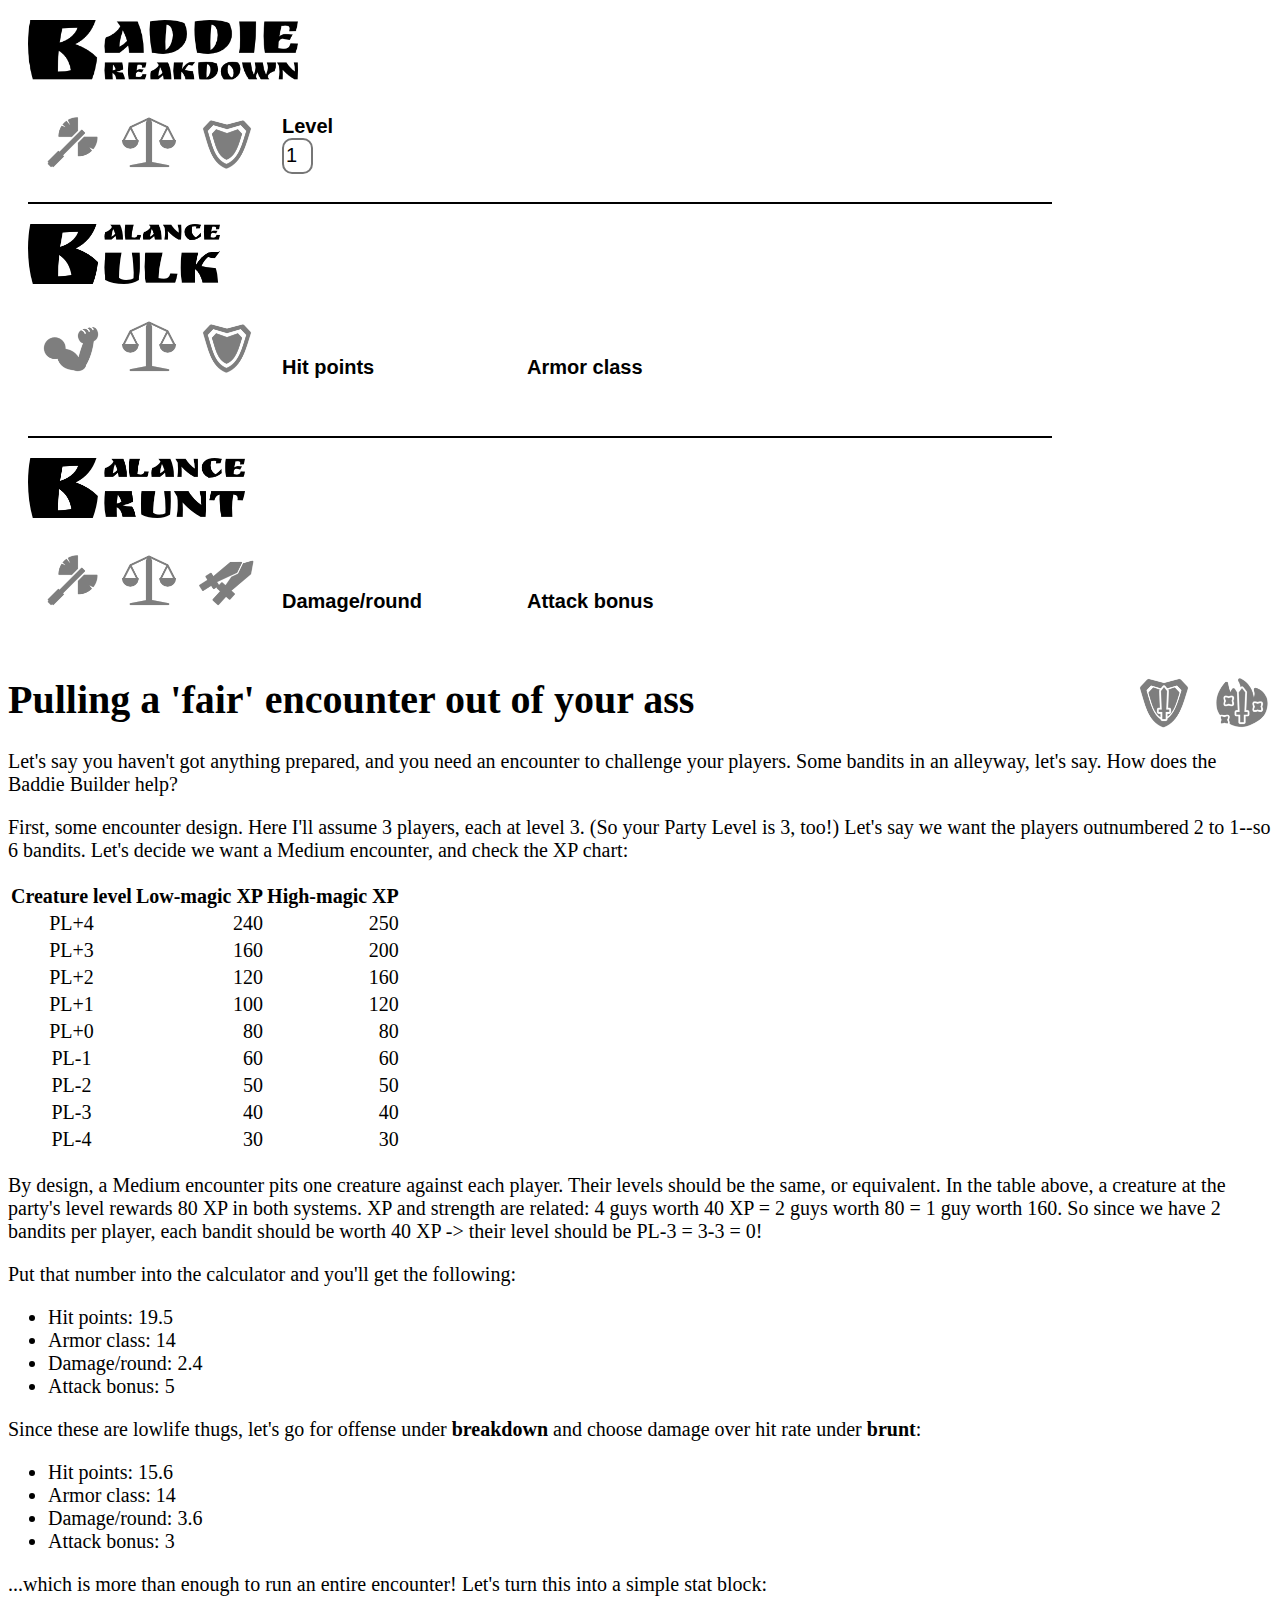
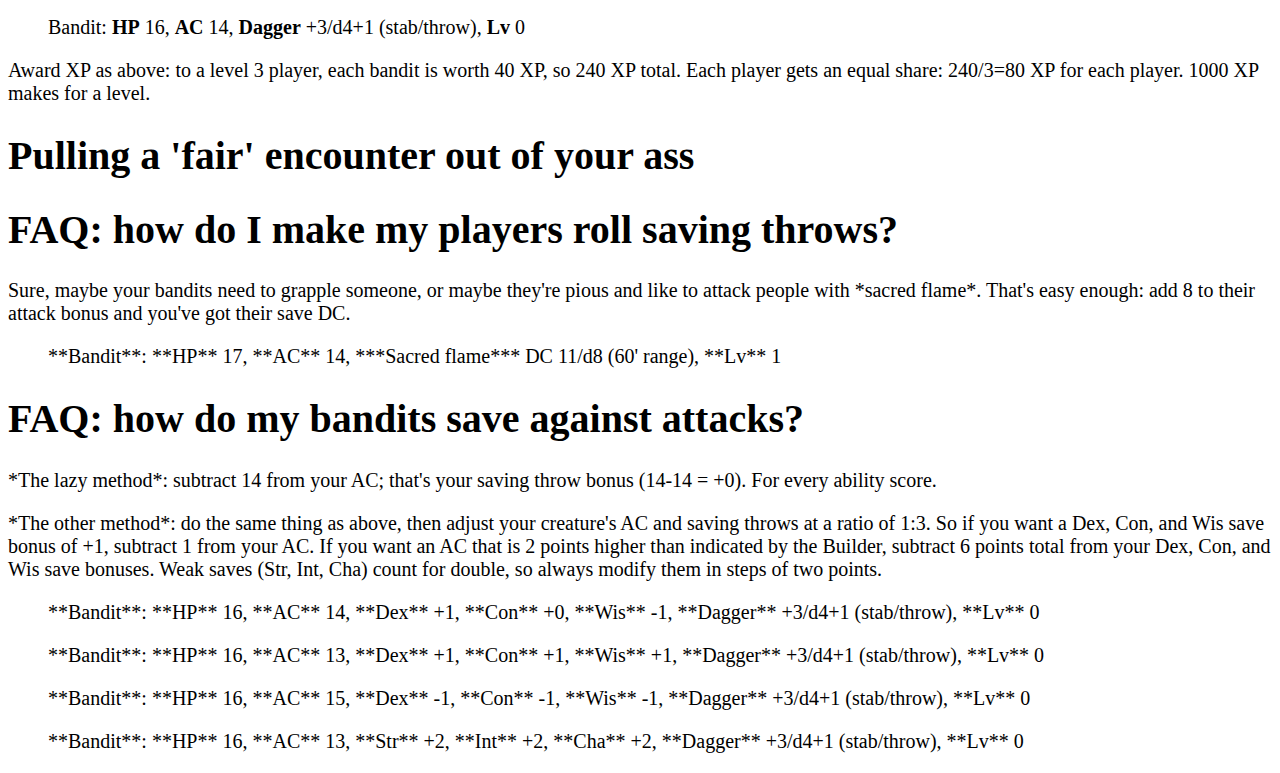
==== commit 1b2ede0d: "extra faq" ====
--- a/index.html
+++ b/index.html
@@ -39,7 +39,8 @@
 
             <div id="entry_level">
                 <label for="level_input" id=>Level</label>
-                <input id="level_input" type="number" value=1 min=-3 max=30 step=1 onchange="update()" placeholder="Between -3 and 30...">
+                <input id="level_input" type="number" value=1 min=-3 max=30 step=1 onchange="update()"
+                    placeholder="Between -3 and 30...">
             </div>
         </div>
 
@@ -140,9 +141,11 @@
 
     <!-- Quick Markdown-generated example -->
     <h1 id="pulling-a-fair-encounter-out-of-your-ass">Pulling a 'fair' encounter out of your ass</h1>
-    <p>Let's say you haven't got anything prepared, and you need an encounter to challenge your players. Some bandits in an
+    <p>Let's say you haven't got anything prepared, and you need an encounter to challenge your players. Some bandits in
+        an
         alleyway, let's say. How does the Baddie Builder help?</p>
-    <p>First, some encounter design. Here I'll assume 3 players, each at level 3. (So your Party Level is 3, too!) Let's say
+    <p>First, some encounter design. Here I'll assume 3 players, each at level 3. (So your Party Level is 3, too!) Let's
+        say
         we want the players outnumbered 2 to 1--so 6 bandits. Let's decide we want a Medium encounter, and check the XP
         chart:</p>
     <table>
@@ -201,9 +204,12 @@
             </tr>
         </tbody>
     </table>
-    <p>By design, a Medium encounter pits one creature against each player. Their levels should be the same, or equivalent.
-        In the table above, a creature at the party's level rewards 80 XP in both systems. XP and strength are related: 4
-        guys worth 40 XP = 2 guys worth 80 = 1 guy worth 160. So since we have 2 bandits per player, each bandit should be
+    <p>By design, a Medium encounter pits one creature against each player. Their levels should be the same, or
+        equivalent.
+        In the table above, a creature at the party's level rewards 80 XP in both systems. XP and strength are related:
+        4
+        guys worth 40 XP = 2 guys worth 80 = 1 guy worth 160. So since we have 2 bandits per player, each bandit should
+        be
         worth 40 XP -&gt; their level should be PL-3 = 3-3 = 0!</p>
     <p>Put that number into the calculator and you'll get the following:</p>
     <ul>
@@ -212,7 +218,8 @@
         <li>Damage/round: 2.4</li>
         <li>Attack bonus: 5</li>
     </ul>
-    <p>Since these are lowlife thugs, let's go for offense under <strong>breakdown</strong> and choose damage over hit rate
+    <p>Since these are lowlife thugs, let's go for offense under <strong>breakdown</strong> and choose damage over hit
+        rate
         under <strong>brunt</strong>:</p>
     <ul>
         <li>Hit points: 15.6</li>
@@ -226,8 +233,46 @@
             <strong>Lv</strong> 0
         </p>
     </blockquote>
-    <p>Award XP as above: to a level 3 player, each bandit is worth 40 XP, so 240 XP total. Each player gets an equal share:
+    <p>Award XP as above: to a level 3 player, each bandit is worth 40 XP, so 240 XP total. Each player gets an equal
+        share:
         240/3=80 XP for each player. 1000 XP makes for a level.</p>
+    <h1 id="pulling-a-fair-encounter-out-of-your-ass">Pulling a 'fair' encounter out of your ass</h1>
+    <h1>FAQ: how do I make my players roll saving throws?</h1>
+    <p>Sure, maybe your bandits need to grapple someone, or maybe they're pious and like to attack people with *sacred
+        flame*. That's easy enough: add 8 to their attack bonus and you've got their save DC.</p>
+    <blockquote>
+        <p>**Bandit**: **HP** 17, **AC** 14, ***Sacred flame*** DC 11/d8 (60' range), **Lv** 1</p>
+    </blockquote>
+    <h1>FAQ: how do my bandits save against attacks?</h1>
+    <li>
+        <p>*The lazy method*: subtract 14 from your AC; that's your saving throw bonus (14-14 = +0). For every ability
+            score.</p>
+    </li>
+    <li>
+        <p>*The other method*: do the same thing as above, then adjust your creature's AC and saving throws at a ratio of
+            1:3. So
+            if you want a Dex, Con, and Wis save bonus of +1, subtract 1 from your AC. If you want an AC that is 2 points
+            higher
+            than indicated by the Builder, subtract 6 points total from your Dex, Con, and Wis save bonuses. Weak saves
+            (Str, Int,
+            Cha) count for double, so always modify them in steps of two points.</p>
+    </li>
+    <blockquote>
+        <p>**Bandit**: **HP** 16, **AC** 14, **Dex** +1, **Con** +0, **Wis** -1, **Dagger** +3/d4+1 (stab/throw), **Lv** 0
+        </p>
+    </blockquote>
+    <blockquote>
+        <p>**Bandit**: **HP** 16, **AC** 13, **Dex** +1, **Con** +1, **Wis** +1, **Dagger** +3/d4+1 (stab/throw), **Lv** 0
+        </p>
+    </blockquote>
+    <blockquote>
+        <p>**Bandit**: **HP** 16, **AC** 15, **Dex** -1, **Con** -1, **Wis** -1, **Dagger** +3/d4+1 (stab/throw), **Lv** 0
+        </p>
+    </blockquote>
+    <blockquote>
+        <p>**Bandit**: **HP** 16, **AC** 13, **Str** +2, **Int** +2, **Cha** +2, **Dagger** +3/d4+1 (stab/throw), **Lv** 0
+        </p>
+    </blockquote>
 
     <script src="./calc.js"></script>
 </body>
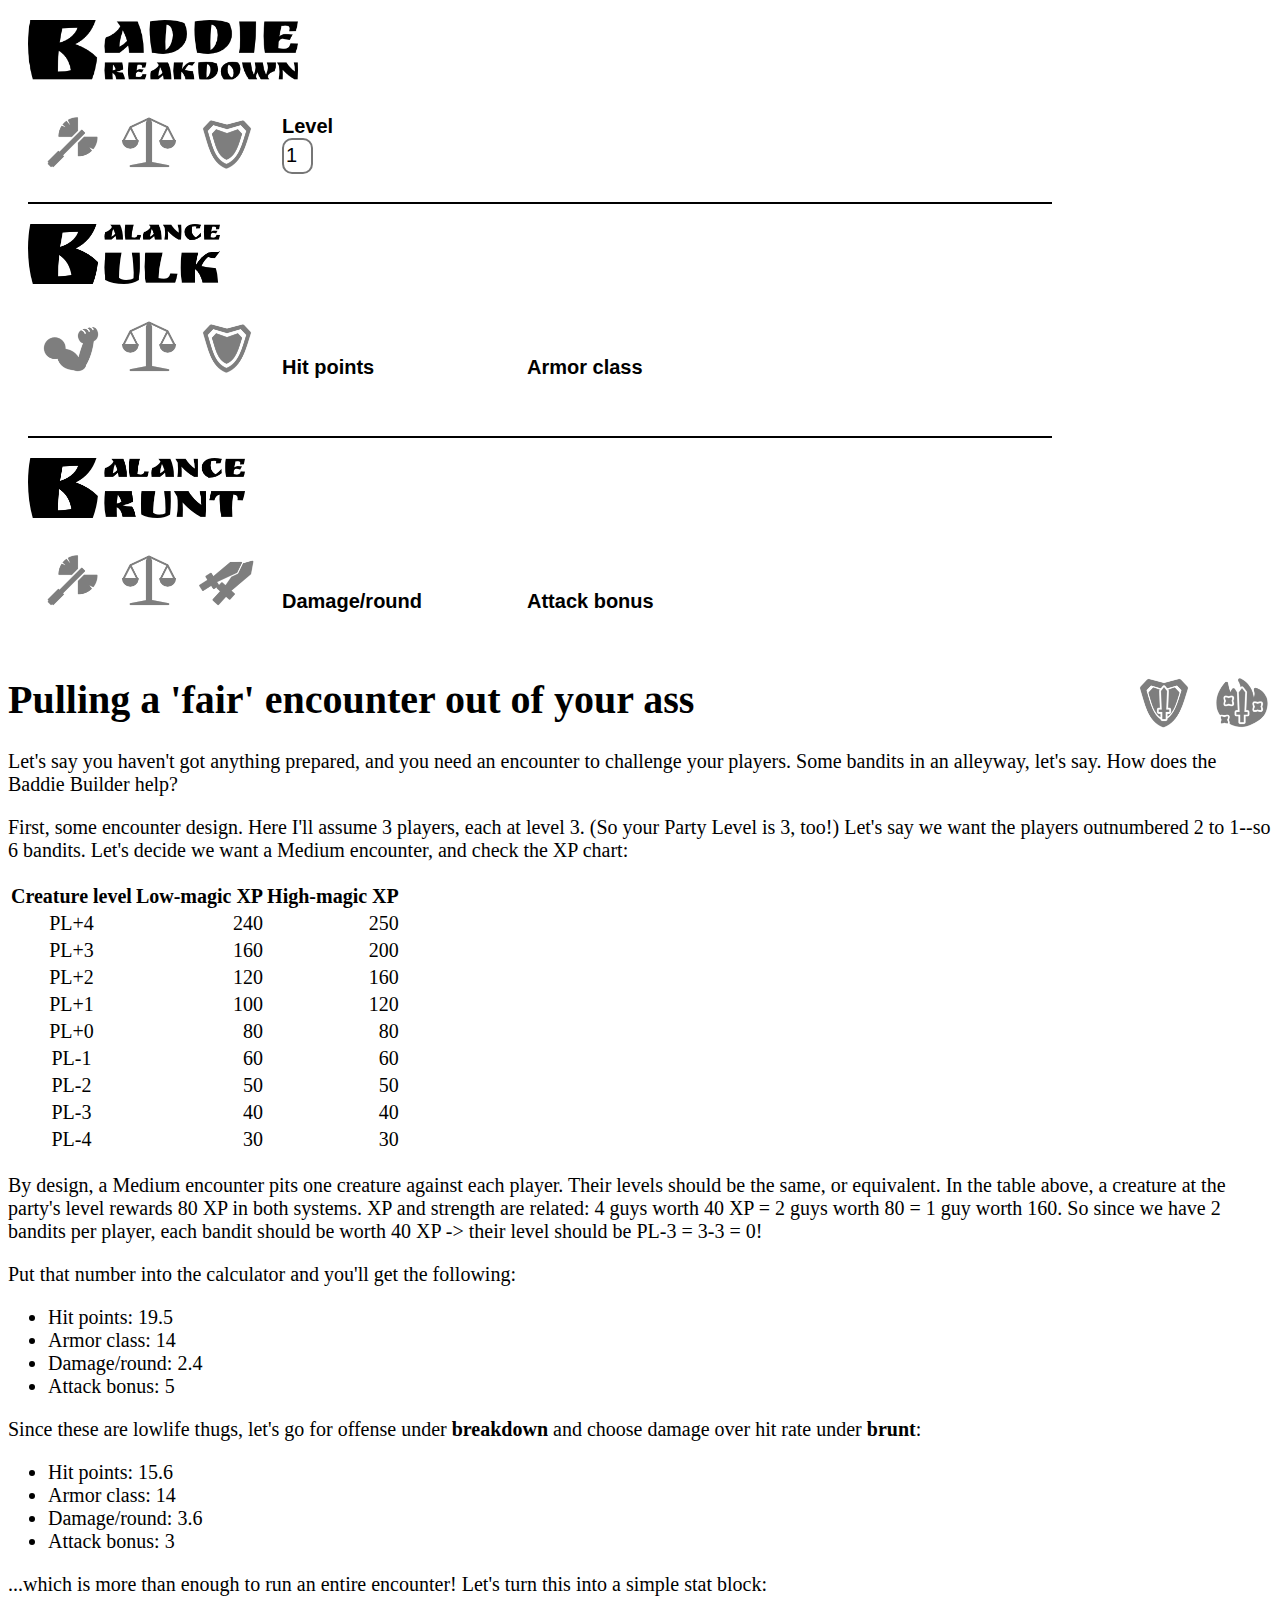
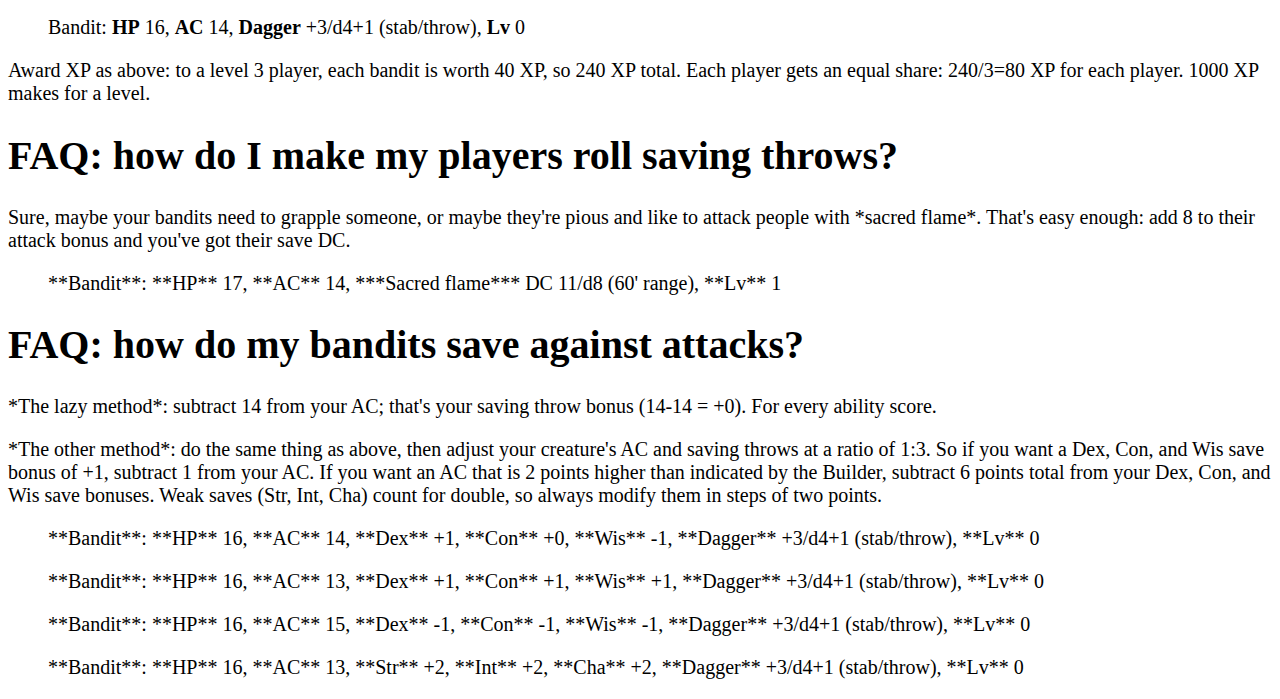
==== commit e6418d60: "remove header copy" ====
--- a/index.html
+++ b/index.html
@@ -236,7 +236,6 @@
     <p>Award XP as above: to a level 3 player, each bandit is worth 40 XP, so 240 XP total. Each player gets an equal
         share:
         240/3=80 XP for each player. 1000 XP makes for a level.</p>
-    <h1 id="pulling-a-fair-encounter-out-of-your-ass">Pulling a 'fair' encounter out of your ass</h1>
     <h1>FAQ: how do I make my players roll saving throws?</h1>
     <p>Sure, maybe your bandits need to grapple someone, or maybe they're pious and like to attack people with *sacred
         flame*. That's easy enough: add 8 to their attack bonus and you've got their save DC.</p>
